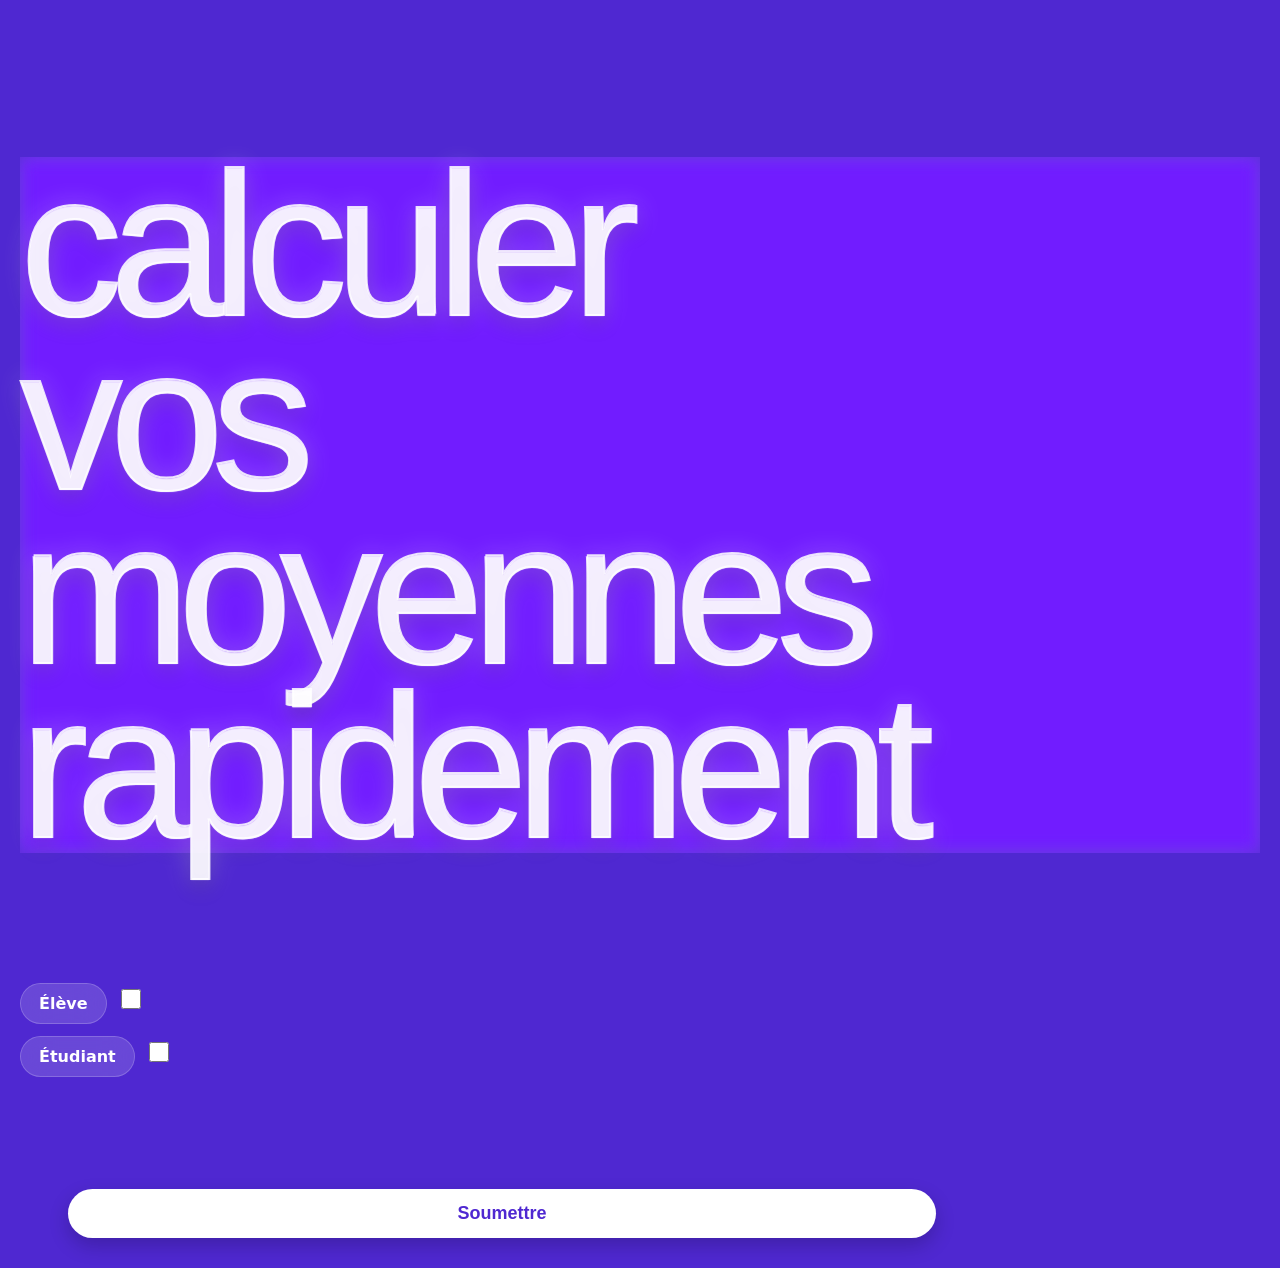
==== index.html @ 7bbb43f8 "Rename index (1).html to index.html" ====
<!DOCTYPE html>
<html lang="fr">
<head>
    <meta charset="UTF-8">
    <meta name="viewport" content="width=device-width, initial-scale=1.0">
    <meta http-equiv="X-UA-Compatible" content="ie=edge">
    <title>Document</title>
    <link rel="stylesheet" href="index.css">
</head>
<body>
    <svg style="position:absolute;width:0;height:0">
    <filter id="liquid">
        <feDisplacementMap in="SourceGraphic" scale="6" xChannelSelector="R" yChannelSelector="G" />
    </filter>
</svg>
    
   <h1 class="titre-verre">
  Calculer<br>
  vos<br>
  moyennes<br>
  rapidement
</h1>

    <div class="">
        <label>Élève</label>
<input type="checkbox" id="eleve">
    </div>
    <div class="">
        <label for="">Étudiant</label>
        <input type="checkbox" id="etudiant">
    </div>
    <button type="submit" id="btnSoumettre">Soumettre</button>
    <script src="index.js"></script>
</body>
</html>
---- index.css ----
/* FOND */
body{
  background: #4f28d1;
  font-family: -apple-system, BlinkMacSystemFont, "SF Pro Display", "Inter", sans-serif;
  padding: 20px;
  margin: 0;
  font-family: system-ui, -apple-system, BlinkMacSystemFont, 'Segoe UI', Roboto, Helvetica, Arial, sans-serif;
}

/* LE TITRE EFFET VERRE iOS 27 */


/* LES 2 CHECKBOX EN PILULES DE VERRE*/
label{
  display: inline-flex;
  align-items: center;
  gap: 40px;
  background: rgba(255,255,255,0.15);
  backdrop-filter: blur(16px);
  border: 1px solid rgba(255,255,255,0.2);
  padding: 10px 18px;
  border-radius: 100px;
  margin-bottom: 12px;
  font-weight: 600;
  color: white;
}

input[type="checkbox"]{
  width: 30px;
  height: 20px;
  accent-color: white;
}

button{
  background: white;
  color: #4f28d1;
  border: none;
  width: 70%;
  padding: 14px 26px;
  border-radius: 100px;
  font-weight: 800;
  font-size: 18px;
  box-shadow: 0 8px 20px rgba(0,0,0,0.2);
  margin: 100px 10px 10px 48px;
  
}

.titre-verre{
  font-family: "SF Pro Display", -apple-system, sans-serif;
  font-size: 16vw;
  font-weight: 300; /* plus fin que ton actuel, c'est ça qui fait le verre */
  line-height: 0.85;
  letter-spacing: -0.06em;
  text-transform: lowercase;

  /* CŒUR DE L'EFFET */
  color: rgba(255,255,255,0.18); /* le remplissage transparent */
  -webkit-text-stroke: 2.2px rgba(255,255,255,0.85); /* le contour épais */

  /* Le verre qui déforme le fond */
  backdrop-filter: blur(8px) saturate(180%) brightness(1.2);
  -webkit-backdrop-filter: blur(8px) saturate(180%) brightness(1.2);

  /* La brillance du bord comme sur 23:13 */
  text-shadow:
    0 1px 1px rgba(255,255,255,0.9),
    0 10px 20px rgba(0,0,0,0.15);

  /* Déformation liquide iOS 26 */
  filter: drop-shadow(0 0 12px rgba(255,255,255,0.25));
  margin-bottom: 130px;
}

#message{
  display: flex;
  justify-content: center;
  margin-bottom: -30px;
}
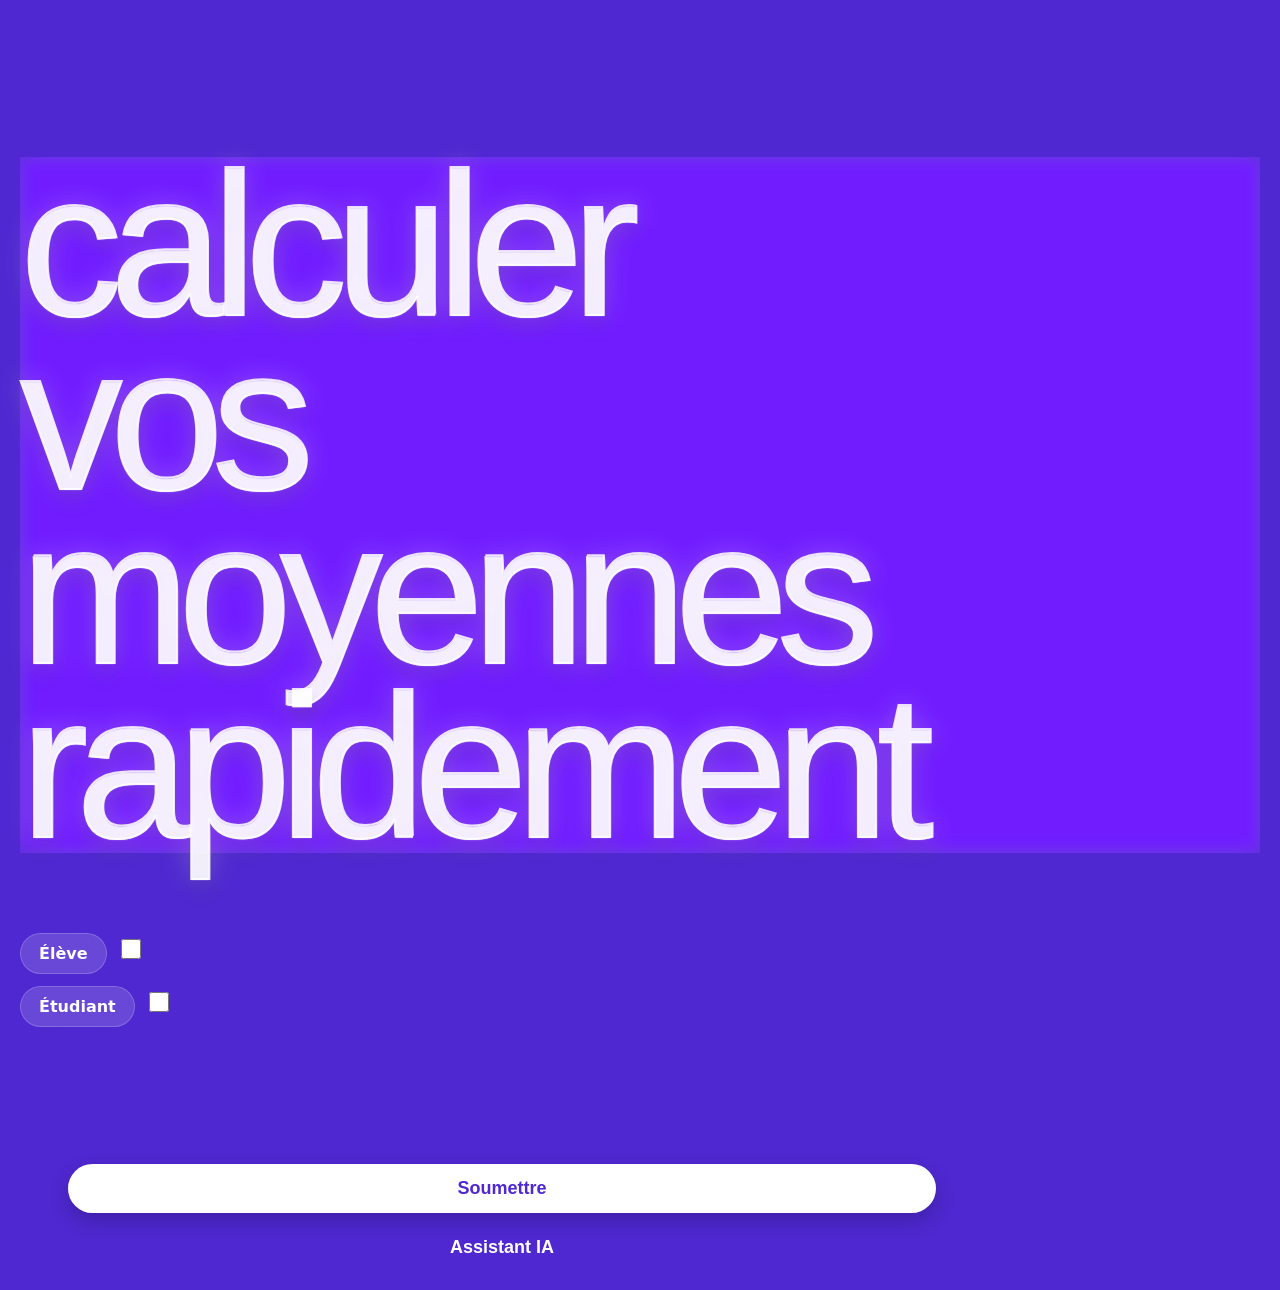
==== commit 56c6c502: "Add files via upload Mis à jour" ====
--- a/index.html
+++ b/index.html
@@ -21,7 +21,7 @@
   rapidement
 </h1>
 
-    <div class="">
+    <div class="input">
         <label>Élève</label>
 <input type="checkbox" id="eleve">
     </div>
@@ -29,7 +29,29 @@
         <label for="">Étudiant</label>
         <input type="checkbox" id="etudiant">
     </div>
-    <button type="submit" id="btnSoumettre">Soumettre</button>
-    <script src="index.js"></script>
+    <button type="submit" id="btnSoumettre">Soumettre<button type="button" id="btnAssistantIA">Assistant IA</button>
+
+<div class="bande" id="bandeNoire">
+    <div class="popupBlanc" id="popupBlanc">
+        <!-- HEADER -->
+        <div class="chat-header">
+            <h3>Assistant IA</h3>
+            <button id="btnFermer">✕</button>
+        </div>
+        
+        <!-- MESSAGES -->
+        <div id="chatMessages">
+            <div class="msg ia">Salut ! <br>Comment puis-je t'aider ?</div>
+        </div>
+        
+        <!-- SAISIE -->
+        <div class="chat-input">
+            <textarea id="inputIA" placeholder="Écris ta question ici..."></textarea>
+            <button id="btnEnvoyerIA">></button>
+        </div>
+    </div>
+</div>
+
+<script src="index.js"></script>
 </body>
-</html>
+</html>
--- a/index.css
+++ b/index.css
@@ -41,7 +41,7 @@
   font-weight: 800;
   font-size: 18px;
   box-shadow: 0 8px 20px rgba(0,0,0,0.2);
-  margin: 100px 10px 10px 48px;
+  margin: 125px 10px 10px 48px;
   
 }
 
@@ -68,11 +68,119 @@
 
   /* Déformation liquide iOS 26 */
   filter: drop-shadow(0 0 12px rgba(255,255,255,0.25));
-  margin-bottom: 130px;
+  margin-bottom: 80px;
 }
 
 #message{
   display: flex;
   justify-content: center;
   margin-bottom: -30px;
-}+}
+
+
+
+.bande{
+  position: fixed;
+  background: rgba(0, 0, 0, 0.65);
+  top: 0; left: 0;
+  width: 100%; height: 100%;
+  justify-content: center;
+  z-index: 9999;
+  display: none;
+  align-items: flex-end;
+}
+.bande.ouvert{ display: flex; }
+
+.popupBlanc{
+  position: relative;
+  background: white;
+  width: 100%;
+  max-width: 400px;
+  height: 85vh;
+  border-radius: 24px 24px 0 0;
+  display: flex;
+  flex-direction: column;
+  overflow: hidden;
+  transform: translateY(100%);
+  animation: slideUp 0.35s cubic-bezier(0.2, 0.2, 0.2, 1) forwards;
+}
+
+/* Chat */
+.chat-header{ display:flex; justify-content:space-between; align-items:center; padding:18px; border-bottom:1px solid #eee; }
+#btnFermer{ 
+  background: none; 
+  border:none; 
+  box-shadow:0 4px 10px rgba(0,0,0,0.1);
+  box-shadow: none;
+  border-radius:65%; 
+  width:60px; 
+  height:50px; 
+  font-size:20px; 
+  color:#5b2cff; 
+  margin-top: 0;
+  
+  
+}
+
+#chatMessages{ flex:1; background:#f5f5f7; padding:15px; overflow-y:auto; display:flex; flex-direction:column; gap:10px; }
+.msg{ max-width:80%; padding:12px 14px; border-radius:18px; font-size:14px; }
+.msg.ia{ align-self:flex-start; background:white; border-bottom-left-radius:4px; }
+.msg.user{ align-self:flex-end; background:#5b2cff; color:white; border-bottom-right-radius:4px; }
+
+.chat-input{ display:flex; gap:8px; padding:12px; background:white; border-top:1px solid #eee; align-items:flex-end; }
+.chat-input textarea{ flex:1; border:1px solid #ddd; border-radius:20px; padding:12px 15px; min-height:50px; resize:none; outline:none;}
+#btnEnvoyerIA{ background:#5b2cff; color:white; border:none; border-radius:50%; width:60px; height:58px; font-size:20px; }
+
+@keyframes slideUp{ from{ transform:translateY(100%);} to{ transform:translateY(0);} }
+@keyframes slideDown{ from{ transform:translateY(0);} to{ transform:translateY(100%);} }
+
+.input{
+  margin-top: 10;
+}
+#btnAssistantIA{
+  background: none;
+color: #fff;
+border: none;
+width: 70%;
+padding: 2px;
+border-radius: none;
+font-weight: 800;
+font-size: 18px;
+box-shadow: none;
+margin-top: 12px;
+
+
+}
+
+
+#inputIA{
+  background: #111;
+  color: #fff;
+  
+}
+
+/* Plus de place pour les réponses */
+.popupBlanc{ height: 77vh; }
+
+/* Haut : titre + bouton fermer plus petits */
+.chat-header{ padding: 6px 14px; }
+.chat-header h3{ margin: 0; font-size: 17px; }
+#btnFermer{ width: 40px; height: 40px; padding: 0; margin: 0; font-size: 18px; }
+
+/* Messages */
+#chatMessages{ padding: 10px; }
+.msg{ max-width: 90%; }
+
+/* Bas : zone de saisie plus basse et plus large */
+.chat-input{ padding: 6px 8px; gap: 6px; align-items: center; }
+.chat-input textarea#inputIA{
+  flex: 1 1 auto;
+  width: 100%;
+  max-width: none;
+  box-sizing: border-box;
+  min-height: 20px;
+  min-height: 50px;
+  margin: 0;
+  padding: 8px 14px;
+}
+#btnEnvoyerIA{ width: 44px; height: 44px; padding: 0; margin: 0; flex-shrink: 0; }
